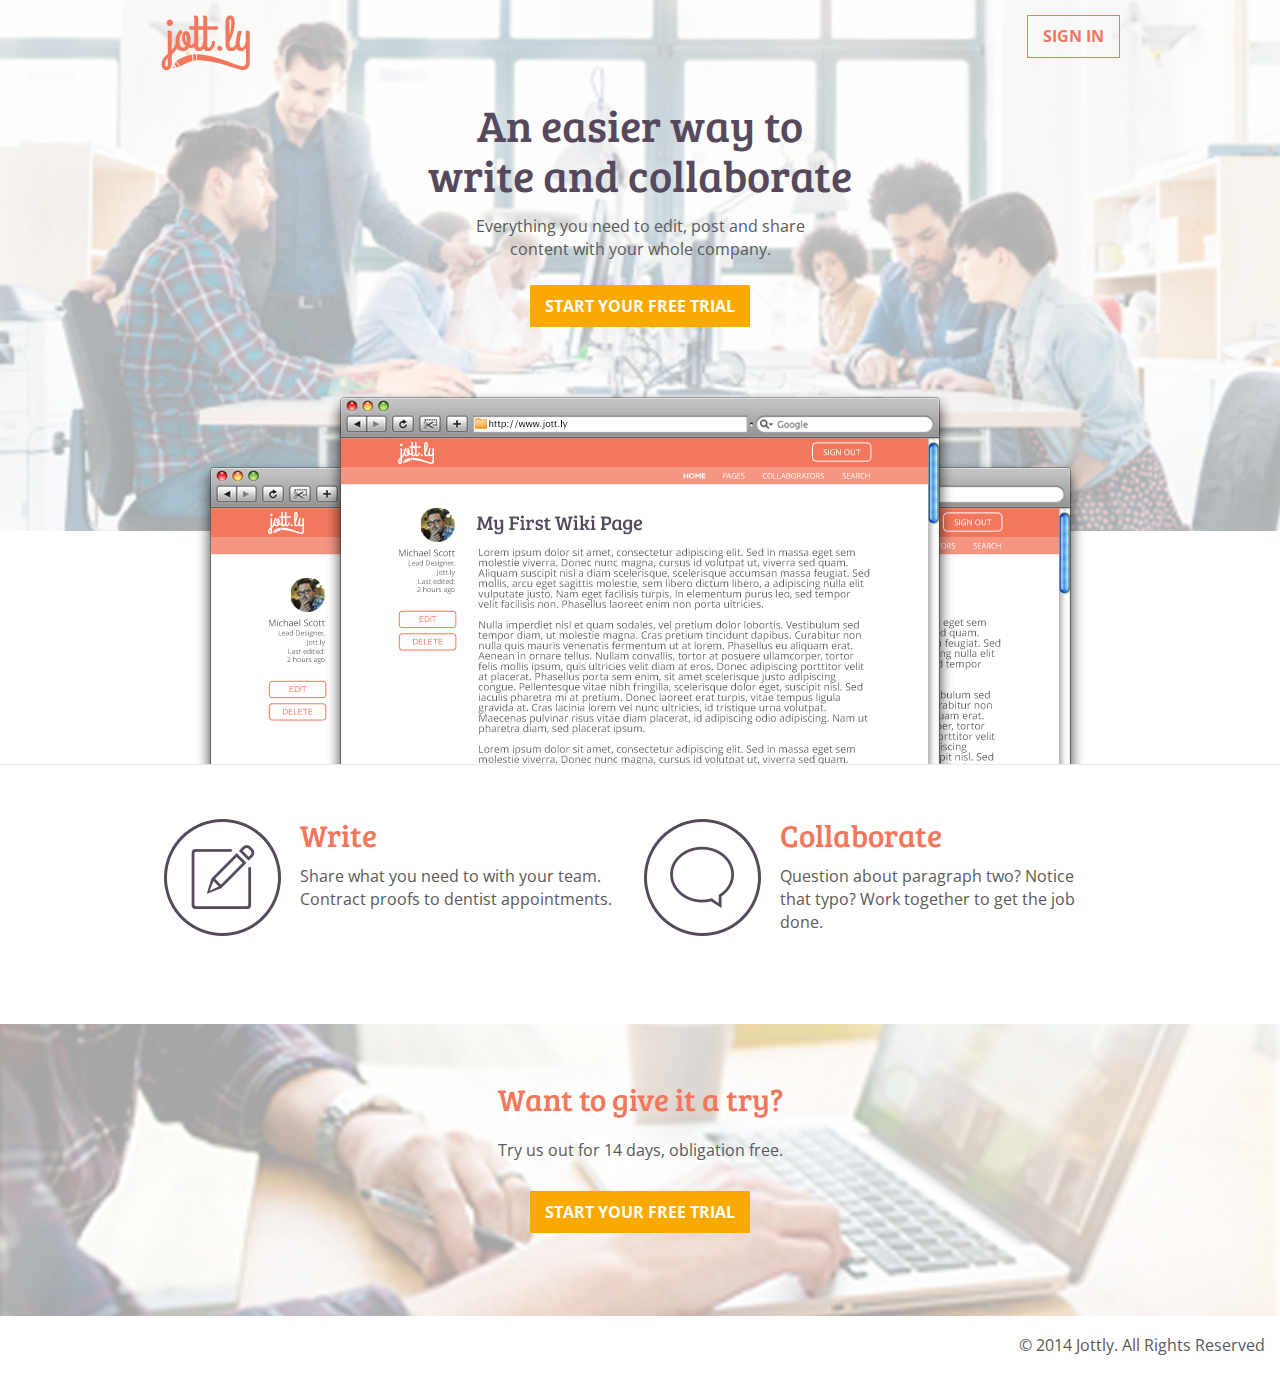
==== public/index.html @ dbe1a04c "Moved website into the public folder" ====
<!DOCTYPE html>
<!--[if lt IE 7 ]><html class="ie ie6" lang="en"> <![endif]-->
<!--[if IE 7 ]><html class="ie ie7" lang="en"> <![endif]-->
<!--[if IE 8 ]><html class="ie ie8" lang="en"> <![endif]-->
<!--[if (gte IE 9)|!(IE)]><!--><html lang="en"> <!--<![endif]-->
<head>

	<!-- Basic Page Needs
  ================================================== -->
	<meta charset="utf-8">
	<title>Jottly</title>

	<!-- Mobile Specific Metas
  ================================================== -->
	<meta name="viewport" content="width=device-width, initial-scale=1, maximum-scale=1">

	<!-- CSS
  ================================================== -->
	<link rel="stylesheet" href="stylesheets/base.css">
	<link rel="stylesheet" href="stylesheets/skeleton.css">
	<link rel="stylesheet" href="stylesheets/layout.css">
	<link rel="stylesheet" href="stylesheets/style.css">

	<!--[if lt IE 9]>
		<script src="http://html5shim.googlecode.com/svn/trunk/html5.js"></script>
	<![endif]-->

	<!-- Favicons
	================================================== -->
	<link rel="shortcut icon" href="images/favicon.ico">
	<link rel="apple-touch-icon" href="images/apple-touch-icon.png">
	<link rel="apple-touch-icon" sizes="72x72" href="images/apple-touch-icon-72x72.png">
	<link rel="apple-touch-icon" sizes="114x114" href="images/apple-touch-icon-114x114.png">

	<!-- Fonts
	================================================== -->
	<link href='http://fonts.googleapis.com/css?family=Bree+Serif' rel='stylesheet' type='text/css'>
	<link href='http://fonts.googleapis.com/css?family=Open+Sans' rel='stylesheet' type='text/css'>



</head>
<body>

	<header>
		<div class="container">
			<nav>
				<a href="#" class="logo" ><img src="images/logo.png" alt="Jott.ly" /></a>
				<a href="#" class="signin_button">SIGN IN</a>	
			</nav>		
			<h1>An easier way to</br>write and collaborate</h1>
	   	<p>Everything you need to edit, post and share</br>content with your whole company.</p>
	   	<a href="#" class="signup_button">START YOUR FREE TRIAL</a>
	 	</div>
	 </header>


	<div class="browsers">
	 	<img class="scale-with-grid" src="images/browsers.png"/>
 	</div>

	 <section class="info">
	 	<div class="container"
	 		<div class="sixteen columns">
	 			<div class="row">
	 				<div class="eight columns alpha">
	 					<div id="write">
							<img src="images/write.png"/>
							<h2>Write</h2>
							<p>Share what you need to with your team. Contract proofs to dentist appointments.</p>
						</div>
	  			</div>
  				<div class="eight columns omega">
		  			<div id="collaborate">	
							<img src="images/collaborate.png"/>
							<h2>Collaborate</h2>
							<p>Question about paragraph two? Notice that typo? Work together to get the job done.</p>
						</div>
					</div>
  			</div>
	  	</div>
  	</div>
	 </section>


	  <section class="signup">
	  	<h2>Want to give it a try?</h2>
	  	<p>Try us out for 14 days, obligation free.</p>
	  	<a href="#" class="signup_button">START YOUR FREE TRIAL</a>
	  </section>

	  <footer class="footer">
	  	<p>© 2014 Jottly. All Rights Reserved</p>
	  </footer>

</body>
</html>
---- public/stylesheets/base.css ----
/*
* Skeleton V1.2
* Copyright 2011, Dave Gamache
* www.getskeleton.com
* Free to use under the MIT license.
* http://www.opensource.org/licenses/mit-license.php
* 6/20/2012
*/


/* Table of Content
==================================================
	#Reset & Basics
	#Basic Styles
	#Site Styles
	#Typography
	#Links
	#Lists
	#Images
	#Buttons
	#Forms
	#Misc */


/* #Reset & Basics (Inspired by E. Meyers)
================================================== */
	html, body, div, span, applet, object, iframe, h1, h2, h3, h4, h5, h6, p, blockquote, pre, a, abbr, acronym, address, big, cite, code, del, dfn, em, img, ins, kbd, q, s, samp, small, strike, strong, sub, sup, tt, var, b, u, i, center, dl, dt, dd, ol, ul, li, fieldset, form, label, legend, table, caption, tbody, tfoot, thead, tr, th, td, article, aside, canvas, details, embed, figure, figcaption, footer, header, hgroup, menu, nav, output, ruby, section, summary, time, mark, audio, video {
		margin: 0;
		padding: 0;
		border: 0;
		font-size: 100%;
		font: inherit;
		vertical-align: baseline; }
	article, aside, details, figcaption, figure, footer, header, hgroup, menu, nav, section {
		display: block; }
	body {
		line-height: 1; }
	ol, ul {
		list-style: none; }
	blockquote, q {
		quotes: none; }
	blockquote:before, blockquote:after,
	q:before, q:after {
		content: '';
		content: none; }
	table {
		border-collapse: collapse;
		border-spacing: 0; }


/* #Basic Styles
================================================== */
	body {
		background: #fff;
		font: 14px/21px "HelveticaNeue", "Helvetica Neue", Helvetica, Arial, sans-serif;
		color: #444;
		-webkit-font-smoothing: antialiased; /* Fix for webkit rendering */
		-webkit-text-size-adjust: 100%;
 }


/* #Typography
================================================== */
	h1, h2, h3, h4, h5, h6 {
		color: #181818;
		font-family: "Georgia", "Times New Roman", serif;
		font-weight: normal; }
	h1 a, h2 a, h3 a, h4 a, h5 a, h6 a { font-weight: inherit; }
	h1 { font-size: 46px; line-height: 50px; margin-bottom: 14px;}
	h2 { font-size: 35px; line-height: 40px; margin-bottom: 10px; }
	h3 { font-size: 28px; line-height: 34px; margin-bottom: 8px; }
	h4 { font-size: 21px; line-height: 30px; margin-bottom: 4px; }
	h5 { font-size: 17px; line-height: 24px; }
	h6 { font-size: 14px; line-height: 21px; }
	.subheader { color: #777; }

	p { margin: 0 0 20px 0; }
	p img { margin: 0; }
	p.lead { font-size: 21px; line-height: 27px; color: #777;  }

	em { font-style: italic; }
	strong { font-weight: bold; color: #333; }
	small { font-size: 80%; }

/*	Blockquotes  */
	blockquote, blockquote p { font-size: 17px; line-height: 24px; color: #777; font-style: italic; }
	blockquote { margin: 0 0 20px; padding: 9px 20px 0 19px; border-left: 1px solid #ddd; }
	blockquote cite { display: block; font-size: 12px; color: #555; }
	blockquote cite:before { content: "\2014 \0020"; }
	blockquote cite a, blockquote cite a:visited, blockquote cite a:visited { color: #555; }

	hr { border: solid #ddd; border-width: 1px 0 0; clear: both; margin: 10px 0 30px; height: 0; }


/* #Links
================================================== */
	a, a:visited { color: #333; text-decoration: underline; outline: 0; }
	a:hover, a:focus { color: #000; }
	p a, p a:visited { line-height: inherit; }


/* #Lists
================================================== */
	ul, ol { margin-bottom: 20px; }
	ul { list-style: none outside; }
	ol { list-style: decimal; }
	ol, ul.square, ul.circle, ul.disc { margin-left: 30px; }
	ul.square { list-style: square outside; }
	ul.circle { list-style: circle outside; }
	ul.disc { list-style: disc outside; }
	ul ul, ul ol,
	ol ol, ol ul { margin: 4px 0 5px 30px; font-size: 90%;  }
	ul ul li, ul ol li,
	ol ol li, ol ul li { margin-bottom: 6px; }
	li { line-height: 18px; margin-bottom: 12px; }
	ul.large li { line-height: 21px; }
	li p { line-height: 21px; }

/* #Images
================================================== */

	img.scale-with-grid {
		max-width: 100%;
		height: auto; }


/* #Buttons
================================================== */

	.button,
	button,
	input[type="submit"],
	input[type="reset"],
	input[type="button"] {
		background: #eee; /* Old browsers */
		background: #eee -moz-linear-gradient(top, rgba(255,255,255,.2) 0%, rgba(0,0,0,.2) 100%); /* FF3.6+ */
		background: #eee -webkit-gradient(linear, left top, left bottom, color-stop(0%,rgba(255,255,255,.2)), color-stop(100%,rgba(0,0,0,.2))); /* Chrome,Safari4+ */
		background: #eee -webkit-linear-gradient(top, rgba(255,255,255,.2) 0%,rgba(0,0,0,.2) 100%); /* Chrome10+,Safari5.1+ */
		background: #eee -o-linear-gradient(top, rgba(255,255,255,.2) 0%,rgba(0,0,0,.2) 100%); /* Opera11.10+ */
		background: #eee -ms-linear-gradient(top, rgba(255,255,255,.2) 0%,rgba(0,0,0,.2) 100%); /* IE10+ */
		background: #eee linear-gradient(top, rgba(255,255,255,.2) 0%,rgba(0,0,0,.2) 100%); /* W3C */
	  border: 1px solid #aaa;
	  border-top: 1px solid #ccc;
	  border-left: 1px solid #ccc;
	  -moz-border-radius: 3px;
	  -webkit-border-radius: 3px;
	  border-radius: 3px;
	  color: #444;
	  display: inline-block;
	  font-size: 11px;
	  font-weight: bold;
	  text-decoration: none;
	  text-shadow: 0 1px rgba(255, 255, 255, .75);
	  cursor: pointer;
	  margin-bottom: 20px;
	  line-height: normal;
	  padding: 8px 10px;
	  font-family: "HelveticaNeue", "Helvetica Neue", Helvetica, Arial, sans-serif; }

	.button:hover,
	button:hover,
	input[type="submit"]:hover,
	input[type="reset"]:hover,
	input[type="button"]:hover {
		color: #222;
		background: #ddd; /* Old browsers */
		background: #ddd -moz-linear-gradient(top, rgba(255,255,255,.3) 0%, rgba(0,0,0,.3) 100%); /* FF3.6+ */
		background: #ddd -webkit-gradient(linear, left top, left bottom, color-stop(0%,rgba(255,255,255,.3)), color-stop(100%,rgba(0,0,0,.3))); /* Chrome,Safari4+ */
		background: #ddd -webkit-linear-gradient(top, rgba(255,255,255,.3) 0%,rgba(0,0,0,.3) 100%); /* Chrome10+,Safari5.1+ */
		background: #ddd -o-linear-gradient(top, rgba(255,255,255,.3) 0%,rgba(0,0,0,.3) 100%); /* Opera11.10+ */
		background: #ddd -ms-linear-gradient(top, rgba(255,255,255,.3) 0%,rgba(0,0,0,.3) 100%); /* IE10+ */
		background: #ddd linear-gradient(top, rgba(255,255,255,.3) 0%,rgba(0,0,0,.3) 100%); /* W3C */
	  border: 1px solid #888;
	  border-top: 1px solid #aaa;
	  border-left: 1px solid #aaa; }

	.button:active,
	button:active,
	input[type="submit"]:active,
	input[type="reset"]:active,
	input[type="button"]:active {
		border: 1px solid #666;
		background: #ccc; /* Old browsers */
		background: #ccc -moz-linear-gradient(top, rgba(255,255,255,.35) 0%, rgba(10,10,10,.4) 100%); /* FF3.6+ */
		background: #ccc -webkit-gradient(linear, left top, left bottom, color-stop(0%,rgba(255,255,255,.35)), color-stop(100%,rgba(10,10,10,.4))); /* Chrome,Safari4+ */
		background: #ccc -webkit-linear-gradient(top, rgba(255,255,255,.35) 0%,rgba(10,10,10,.4) 100%); /* Chrome10+,Safari5.1+ */
		background: #ccc -o-linear-gradient(top, rgba(255,255,255,.35) 0%,rgba(10,10,10,.4) 100%); /* Opera11.10+ */
		background: #ccc -ms-linear-gradient(top, rgba(255,255,255,.35) 0%,rgba(10,10,10,.4) 100%); /* IE10+ */
		background: #ccc linear-gradient(top, rgba(255,255,255,.35) 0%,rgba(10,10,10,.4) 100%); /* W3C */ }

	.button.full-width,
	button.full-width,
	input[type="submit"].full-width,
	input[type="reset"].full-width,
	input[type="button"].full-width {
		width: 100%;
		padding-left: 0 !important;
		padding-right: 0 !important;
		text-align: center; }

	/* Fix for odd Mozilla border & padding issues */
	button::-moz-focus-inner,
	input::-moz-focus-inner {
    border: 0;
    padding: 0;
	}


/* #Forms
================================================== */

	form {
		margin-bottom: 20px; }
	fieldset {
		margin-bottom: 20px; }
	input[type="text"],
	input[type="password"],
	input[type="email"],
	textarea,
	select {
		border: 1px solid #ccc;
		padding: 6px 4px;
		outline: none;
		-moz-border-radius: 2px;
		-webkit-border-radius: 2px;
		border-radius: 2px;
		font: 13px "HelveticaNeue", "Helvetica Neue", Helvetica, Arial, sans-serif;
		color: #777;
		margin: 0;
		width: 210px;
		max-width: 100%;
		display: block;
		margin-bottom: 20px;
		background: #fff; }
	select {
		padding: 0; }
	input[type="text"]:focus,
	input[type="password"]:focus,
	input[type="email"]:focus,
	textarea:focus {
		border: 1px solid #aaa;
 		color: #444;
 		-moz-box-shadow: 0 0 3px rgba(0,0,0,.2);
		-webkit-box-shadow: 0 0 3px rgba(0,0,0,.2);
		box-shadow:  0 0 3px rgba(0,0,0,.2); }
	textarea {
		min-height: 60px; }
	label,
	legend {
		display: block;
		font-weight: bold;
		font-size: 13px;  }
	select {
		width: 220px; }
	input[type="checkbox"] {
		display: inline; }
	label span,
	legend span {
		font-weight: normal;
		font-size: 13px;
		color: #444; }

/* #Misc
================================================== */
	.remove-bottom { margin-bottom: 0 !important; }
	.half-bottom { margin-bottom: 10px !important; }
	.add-bottom { margin-bottom: 20px !important; }
---- public/stylesheets/skeleton.css ----
/*
* Skeleton V1.2
* Copyright 2011, Dave Gamache
* www.getskeleton.com
* Free to use under the MIT license.
* http://www.opensource.org/licenses/mit-license.php
* 6/20/2012
*/


/* Table of Contents
==================================================
    #Base 960 Grid
    #Tablet (Portrait)
    #Mobile (Portrait)
    #Mobile (Landscape)
    #Clearing */



/* #Base 960 Grid
================================================== */

    .container                                  { position: relative; width: 960px; margin: 0 auto; padding: 0; }
    .container .column,
    .container .columns                         { float: left; display: inline; margin-left: 10px; margin-right: 10px; }
    .row                                        { margin-bottom: 20px; }

    /* Nested Column Classes */
    .column.alpha, .columns.alpha               { margin-left: 0; }
    .column.omega, .columns.omega               { margin-right: 0; }

    /* Base Grid */
    .container .one.column,
    .container .one.columns                     { width: 40px;  }
    .container .two.columns                     { width: 100px; }
    .container .three.columns                   { width: 160px; }
    .container .four.columns                    { width: 220px; }
    .container .five.columns                    { width: 280px; }
    .container .six.columns                     { width: 340px; }
    .container .seven.columns                   { width: 400px; }
    .container .eight.columns                   { width: 460px; }
    .container .nine.columns                    { width: 520px; }
    .container .ten.columns                     { width: 580px; }
    .container .eleven.columns                  { width: 640px; }
    .container .twelve.columns                  { width: 700px; }
    .container .thirteen.columns                { width: 760px; }
    .container .fourteen.columns                { width: 820px; }
    .container .fifteen.columns                 { width: 880px; }
    .container .sixteen.columns                 { width: 940px; }

    .container .one-third.column                { width: 300px; }
    .container .two-thirds.column               { width: 620px; }

    /* Offsets */
    .container .offset-by-one                   { padding-left: 60px;  }
    .container .offset-by-two                   { padding-left: 120px; }
    .container .offset-by-three                 { padding-left: 180px; }
    .container .offset-by-four                  { padding-left: 240px; }
    .container .offset-by-five                  { padding-left: 300px; }
    .container .offset-by-six                   { padding-left: 360px; }
    .container .offset-by-seven                 { padding-left: 420px; }
    .container .offset-by-eight                 { padding-left: 480px; }
    .container .offset-by-nine                  { padding-left: 540px; }
    .container .offset-by-ten                   { padding-left: 600px; }
    .container .offset-by-eleven                { padding-left: 660px; }
    .container .offset-by-twelve                { padding-left: 720px; }
    .container .offset-by-thirteen              { padding-left: 780px; }
    .container .offset-by-fourteen              { padding-left: 840px; }
    .container .offset-by-fifteen               { padding-left: 900px; }



/* #Tablet (Portrait)
================================================== */

    /* Note: Design for a width of 768px */

    @media only screen and (min-width: 768px) and (max-width: 959px) {
        .container                                  { width: 768px; }
        .container .column,
        .container .columns                         { margin-left: 10px; margin-right: 10px;  }
        .column.alpha, .columns.alpha               { margin-left: 0; margin-right: 10px; }
        .column.omega, .columns.omega               { margin-right: 0; margin-left: 10px; }
        .alpha.omega                                { margin-left: 0; margin-right: 0; }

        .container .one.column,
        .container .one.columns                     { width: 28px; }
        .container .two.columns                     { width: 76px; }
        .container .three.columns                   { width: 124px; }
        .container .four.columns                    { width: 172px; }
        .container .five.columns                    { width: 220px; }
        .container .six.columns                     { width: 268px; }
        .container .seven.columns                   { width: 316px; }
        .container .eight.columns                   { width: 364px; }
        .container .nine.columns                    { width: 412px; }
        .container .ten.columns                     { width: 460px; }
        .container .eleven.columns                  { width: 508px; }
        .container .twelve.columns                  { width: 556px; }
        .container .thirteen.columns                { width: 604px; }
        .container .fourteen.columns                { width: 652px; }
        .container .fifteen.columns                 { width: 700px; }
        .container .sixteen.columns                 { width: 748px; }

        .container .one-third.column                { width: 236px; }
        .container .two-thirds.column               { width: 492px; }

        /* Offsets */
        .container .offset-by-one                   { padding-left: 48px; }
        .container .offset-by-two                   { padding-left: 96px; }
        .container .offset-by-three                 { padding-left: 144px; }
        .container .offset-by-four                  { padding-left: 192px; }
        .container .offset-by-five                  { padding-left: 240px; }
        .container .offset-by-six                   { padding-left: 288px; }
        .container .offset-by-seven                 { padding-left: 336px; }
        .container .offset-by-eight                 { padding-left: 384px; }
        .container .offset-by-nine                  { padding-left: 432px; }
        .container .offset-by-ten                   { padding-left: 480px; }
        .container .offset-by-eleven                { padding-left: 528px; }
        .container .offset-by-twelve                { padding-left: 576px; }
        .container .offset-by-thirteen              { padding-left: 624px; }
        .container .offset-by-fourteen              { padding-left: 672px; }
        .container .offset-by-fifteen               { padding-left: 720px; }
    }


/*  #Mobile (Portrait)
================================================== */

    /* Note: Design for a width of 320px */

    @media only screen and (max-width: 767px) {
        .container { width: 300px; }
        .container .columns,
        .container .column { margin: 0; }

        .container .one.column,
        .container .one.columns,
        .container .two.columns,
        .container .three.columns,
        .container .four.columns,
        .container .five.columns,
        .container .six.columns,
        .container .seven.columns,
        .container .eight.columns,
        .container .nine.columns,
        .container .ten.columns,
        .container .eleven.columns,
        .container .twelve.columns,
        .container .thirteen.columns,
        .container .fourteen.columns,
        .container .fifteen.columns,
        .container .sixteen.columns,
        .container .one-third.column,
        .container .two-thirds.column  { width: 300px; }

        /* Offsets */
        .container .offset-by-one,
        .container .offset-by-two,
        .container .offset-by-three,
        .container .offset-by-four,
        .container .offset-by-five,
        .container .offset-by-six,
        .container .offset-by-seven,
        .container .offset-by-eight,
        .container .offset-by-nine,
        .container .offset-by-ten,
        .container .offset-by-eleven,
        .container .offset-by-twelve,
        .container .offset-by-thirteen,
        .container .offset-by-fourteen,
        .container .offset-by-fifteen { padding-left: 0; }

    }


/* #Mobile (Landscape)
================================================== */

    /* Note: Design for a width of 480px */

    @media only screen and (min-width: 480px) and (max-width: 767px) {
        .container { width: 420px; }
        .container .columns,
        .container .column { margin: 0; }

        .container .one.column,
        .container .one.columns,
        .container .two.columns,
        .container .three.columns,
        .container .four.columns,
        .container .five.columns,
        .container .six.columns,
        .container .seven.columns,
        .container .eight.columns,
        .container .nine.columns,
        .container .ten.columns,
        .container .eleven.columns,
        .container .twelve.columns,
        .container .thirteen.columns,
        .container .fourteen.columns,
        .container .fifteen.columns,
        .container .sixteen.columns,
        .container .one-third.column,
        .container .two-thirds.column { width: 420px; }
    }


/* #Clearing
================================================== */

    /* Self Clearing Goodness */
    .container:after { content: "\0020"; display: block; height: 0; clear: both; visibility: hidden; }

    /* Use clearfix class on parent to clear nested columns,
    or wrap each row of columns in a <div class="row"> */
    .clearfix:before,
    .clearfix:after,
    .row:before,
    .row:after {
      content: '\0020';
      display: block;
      overflow: hidden;
      visibility: hidden;
      width: 0;
      height: 0; }
    .row:after,
    .clearfix:after {
      clear: both; }
    .row,
    .clearfix {
      zoom: 1; }

    /* You can also use a <br class="clear" /> to clear columns */
    .clear {
      clear: both;
      display: block;
      overflow: hidden;
      visibility: hidden;
      width: 0;
      height: 0;
    }
---- public/stylesheets/layout.css ----
/*
* Skeleton V1.2
* Copyright 2011, Dave Gamache
* www.getskeleton.com
* Free to use under the MIT license.
* http://www.opensource.org/licenses/mit-license.php
* 6/20/2012
*/

/* Table of Content
==================================================
	#Site Styles
	#Page Styles
	#Media Queries
	#Font-Face */

/* #Site Styles
================================================== */

/* #Page Styles
================================================== */

/* #Media Queries
================================================== */

	/* Smaller than standard 960 (devices and browsers) */
	@media only screen and (max-width: 959px) {}

	/* Tablet Portrait size to standard 960 (devices and browsers) */
	@media only screen and (min-width: 768px) and (max-width: 959px) {}

	/* All Mobile Sizes (devices and browser) */
	@media only screen and (max-width: 767px) {}

	/* Mobile Landscape Size to Tablet Portrait (devices and browsers) */
	@media only screen and (min-width: 480px) and (max-width: 767px) {}

	/* Mobile Portrait Size to Mobile Landscape Size (devices and browsers) */
	@media only screen and (max-width: 479px) {}


/* #Font-Face
================================================== */
/* 	This is the proper syntax for an @font-face file
		Just create a "fonts" folder at the root,
		copy your FontName into code below and remove
		comment brackets */

/*	@font-face {
	    font-family: 'FontName';
	    src: url('../fonts/FontName.eot');
	    src: url('../fonts/FontName.eot?iefix') format('eot'),
	         url('../fonts/FontName.woff') format('woff'),
	         url('../fonts/FontName.ttf') format('truetype'),
	         url('../fonts/FontName.svg#webfontZam02nTh') format('svg');
	    font-weight: normal;
	    font-style: normal; }
*/
---- public/stylesheets/style.css ----
body {
	background-color: #FFF;
	color: #595959;

}

header {
	background-color: #FFF;
	background-image: url('../images/office.png');
	-webkit-background-size: cover;
	-moz-background-size: cover;
	background-size: cover;
	background-position: center center;
	min-height: 531px;
	text-align: center;
}

h1 {
	color: #56495d;
	font-size: 3.125em;
	font-family: "Bree Serif", Times, serif;
	text-align: center;
	margin: 0 0 15px 0;
}

h2 {
	color: #f3775c;
	font-size: 2.188em;
	font-family: "Bree Serif", Times, serif;
	text-align: center;
}

p {
	font-size: 1.125em;
	font-family: "Open Sans", Helvetica, Arial, sans-serif;
	text-align: center;
	line-height: 23px;
}

a, a:visited {
	text-decoration: none;
}

.logo {
	float: left;
	margin-top: 15px;
}

.signin_button {
	font-size: 1.125em;
	font-family: "Open Sans", Helvetica, Arial, sans-serif;
	margin-top: 15px;
	padding: 10px 15px;
	font-weight: bold;
	color: #f3775c;
	border: 1px solid #f3775c;
	border-radius: 0px;
	float: right;
}

.signin_button:visited {
	color: #f3775c;
	border: 1px solid #f3775c;
}

.signin_button:hover {
	color: #FFF;
	border: 1px solid #FFF;
	background-color: #f3775c;
}

header h1 {
	padding-top: 100px;
	display: block;
}

header p {
	padding-bottom: 15px;
}

.signup_button {
	font-size: 1.125em;
	font-family: "Open Sans", Helvetica, Arial, sans-serif;
	font-weight: bold;
	color: #FFF;
	padding: 10px 15px;
	background-color: #f9a900; 
}

.signup_button:visited {
	color: #FFF;
	background-color: #f9a900; 
}

.signup_button:hover {
	color: #FFF;
	background-color: #e09900; 
}

.browsers {
	margin-top: -140px;
	text-align: center;
}

.info {
	border-top: 1px solid #ecebeb;
	margin-top: -6px;
	padding: 50px 0;
}

.info img {
	display: inline;
	padding-right: 15px;
}

.info h2 {
	text-align: left;
}

.info p {
	text-align: left;
}

div#write {
	width: 390px;
	height: 125px;
	display: inline;
}

div#write img {
	float: left;
	display: inline;
	padding-right: 15px;
}

div#collaborate {
	height: 125px;
	width: 390px;
	display: inline;
}

div#collaborate img {
	float: left;
	display: inline;
	padding-right: 15px;
}

.signup {
	background-color: #FFF;
	background: url('../images/working.png'); 
  background-size: cover;
  -webkit-background-size: cover;
	-moz-background-size: cover;
  background-position: center center;
	margin: 0px;
	min-height: 292px;
	text-align: center;
}

.signup h2 {
	padding-top: 55px;
	padding-bottom: 10px;
}

.signup p {
	padding-bottom: 20px;
}

.footer {
	float: right;
	padding: 18px 15px 0 0;
}

@media only screen and (max-width: 479px) {
h1 {
	font-size: 2.813em;
}

h2 {
	font-size: 1.750em;
	margin-bottom: 0;
}

p {
	font-size: 1em;
	line-height: 18px;
}
.browsers {
	display: none;
}

}
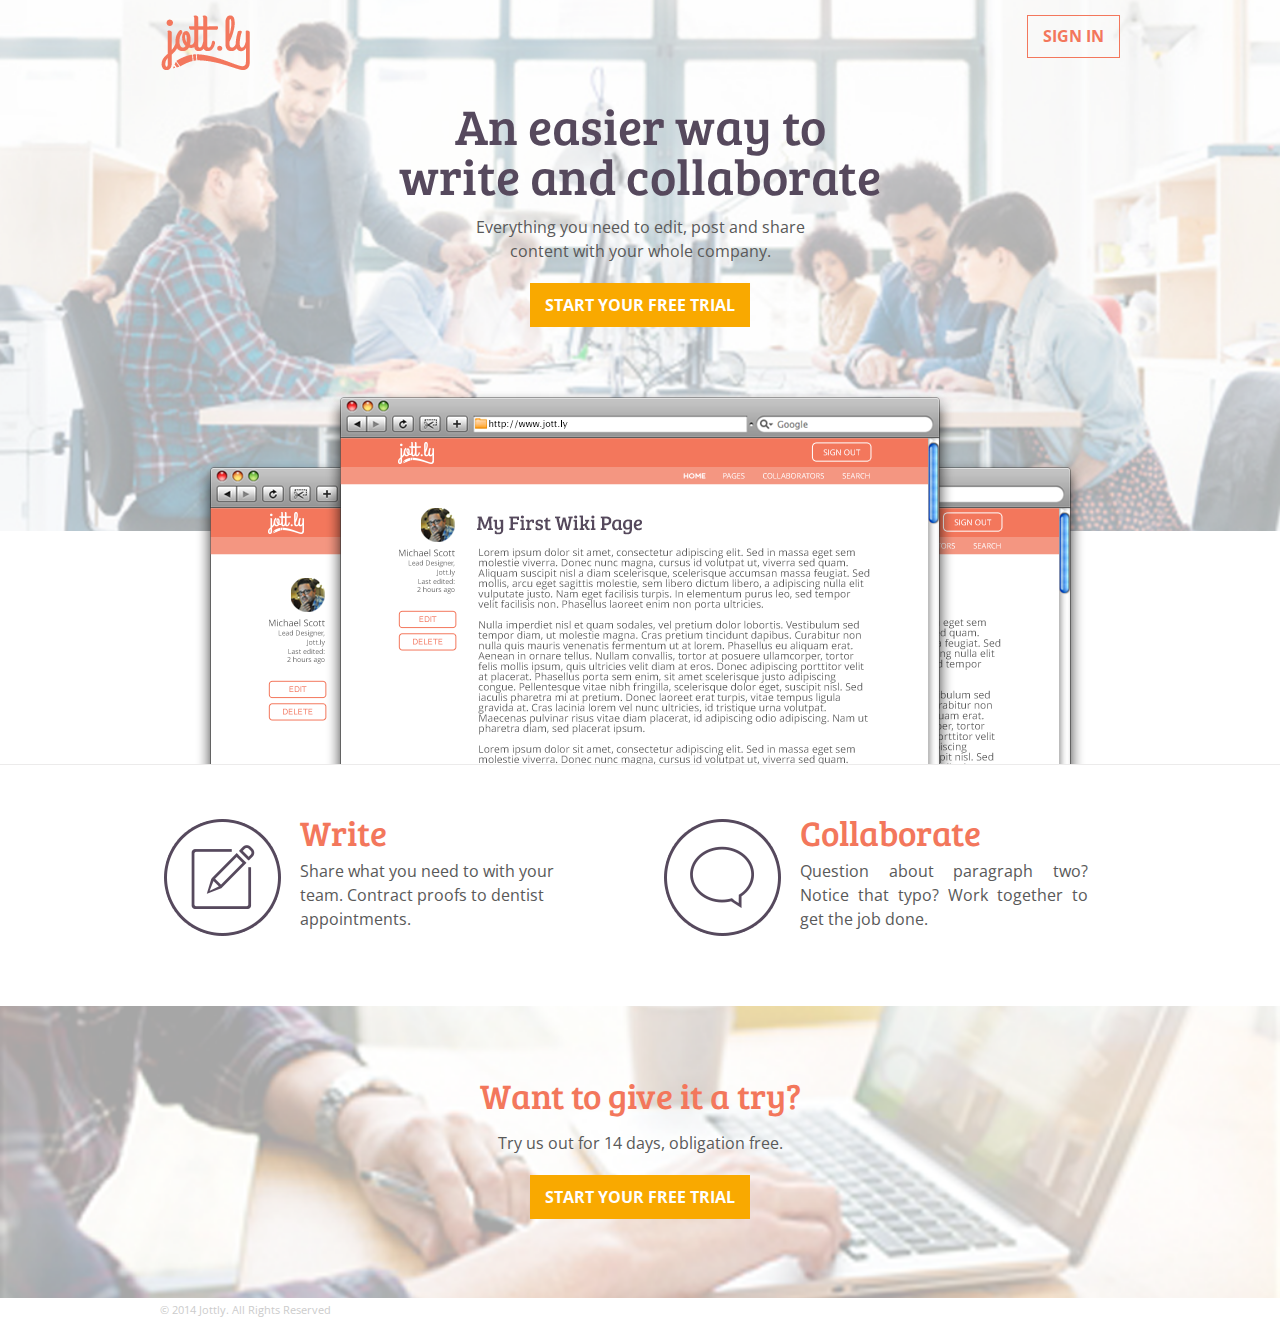
==== commit 8f22b56a: "Overall layout changes" ====
--- a/public/index.html
+++ b/public/index.html
@@ -46,52 +46,49 @@
 		<div class="container">
 			<nav>
 				<a href="#" class="logo" ><img src="images/logo.png" alt="Jott.ly" /></a>
-				<a href="#" class="signin_button">SIGN IN</a>	
-			</nav>		
-			<h1>An easier way to</br>write and collaborate</h1>
-	   	<p>Everything you need to edit, post and share</br>content with your whole company.</p>
-	   	<a href="#" class="signup_button">START YOUR FREE TRIAL</a>
+				<a href="#" class="signin_button">Sign In</a>
+			</nav>
+			<section>
+				<h1>An easier way to</br>write and collaborate</h1>
+		   	<p>Everything you need to edit, post and share</br>content with your whole company.</p>
+		   	<p><a href="#" class="signup_button">Start Your Free Trial</a></p>
+		  </section>
 	 	</div>
 	 </header>
 
 
 	<div class="browsers">
-	 	<img class="scale-with-grid" src="images/browsers.png"/>
+		<div class='container'>
+	 		<img class="scale-with-grid" src="images/browsers.png"/>
+	 	</div>
  	</div>
 
-	 <section class="info">
-	 	<div class="container"
-	 		<div class="sixteen columns">
-	 			<div class="row">
-	 				<div class="eight columns alpha">
-	 					<div id="write">
-							<img src="images/write.png"/>
-							<h2>Write</h2>
-							<p>Share what you need to with your team. Contract proofs to dentist appointments.</p>
-						</div>
-	  			</div>
-  				<div class="eight columns omega">
-		  			<div id="collaborate">	
-							<img src="images/collaborate.png"/>
-							<h2>Collaborate</h2>
-							<p>Question about paragraph two? Notice that typo? Work together to get the job done.</p>
-						</div>
-					</div>
-  			</div>
-	  	</div>
+	<section class="info">
+	 	<div class="container clearfix">
+				<div class="eight columns alpha">
+				<img src="images/write.png"/>
+				<h2>Write</h2>
+				<p>Share what you need to with your team. Contract proofs to dentist appointments.</p>
+			</div>
+			<div class="eight columns omega">
+				<img src="images/collaborate.png"/>
+				<h2>Collaborate</h2>
+				<p>Question about paragraph two? Notice that typo? Work together to get the job done.</p>
+			</div>
   	</div>
-	 </section>
+	</section>
 
+  <section class="signup">
+  	<h2>Want to give it a try?</h2>
+  	<p>Try us out for 14 days, obligation free.</p>
+  	<p><a href="#" class="signup_button">Start Your Free Trial</a></p>
+  </section>
 
-	  <section class="signup">
-	  	<h2>Want to give it a try?</h2>
-	  	<p>Try us out for 14 days, obligation free.</p>
-	  	<a href="#" class="signup_button">START YOUR FREE TRIAL</a>
-	  </section>
-
-	  <footer class="footer">
-	  	<p>© 2014 Jottly. All Rights Reserved</p>
-	  </footer>
+  <footer class="footer">
+  	<div class='container'>
+  		<p>© 2014 Jottly. All Rights Reserved</p>
+  	</div>
+  </footer>
 
 </body>
 </html>--- a/public/stylesheets/skeleton.css
+++ b/public/stylesheets/skeleton.css
@@ -239,4 +239,4 @@
       visibility: hidden;
       width: 0;
       height: 0;
-    }
+    }--- a/public/stylesheets/style.css
+++ b/public/stylesheets/style.css
@@ -1,7 +1,45 @@
+
+/* Fix Skeleton brokenness. */
+.columns.omega {
+	float: right;
+}
+
 body {
 	background-color: #FFF;
 	color: #595959;
-
+	font-family: "Open Sans", Helvetica, Arial, sans-serif;
+	font-size: 16px;
+}
+
+h1, h2, h3, h4, h5, h6 {
+	font-family: "Bree Serif", Times, serif;
+	text-align: inherit;
+	line-height: 1em;
+	margin-bottom: .25em;
+}
+
+h1 {
+	color: #56495d;
+	font-size: 3.125em;
+	margin: 0 0 15px 0;
+}
+
+h2 {
+	color: #f3775c;
+	font-size: 2.188em;
+}
+
+p {
+	text-align: inherit;
+	line-height: 1.5em;
+}
+
+p:last-child {
+	margin-bottom: 0;
+}
+
+a, a:visited {
+	text-decoration: none;
 }
 
 header {
@@ -15,30 +53,9 @@
 	text-align: center;
 }
 
-h1 {
-	color: #56495d;
-	font-size: 3.125em;
-	font-family: "Bree Serif", Times, serif;
-	text-align: center;
-	margin: 0 0 15px 0;
-}
-
-h2 {
-	color: #f3775c;
-	font-size: 2.188em;
-	font-family: "Bree Serif", Times, serif;
-	text-align: center;
-}
-
-p {
-	font-size: 1.125em;
-	font-family: "Open Sans", Helvetica, Arial, sans-serif;
-	text-align: center;
-	line-height: 23px;
-}
-
-a, a:visited {
-	text-decoration: none;
+header section {
+	padding-top: 100px;
+	box-sizing: border-box;
 }
 
 .logo {
@@ -47,8 +64,6 @@
 }
 
 .signin_button {
-	font-size: 1.125em;
-	font-family: "Open Sans", Helvetica, Arial, sans-serif;
 	margin-top: 15px;
 	padding: 10px 15px;
 	font-weight: bold;
@@ -56,6 +71,7 @@
 	border: 1px solid #f3775c;
 	border-radius: 0px;
 	float: right;
+	text-transform: uppercase;
 }
 
 .signin_button:visited {
@@ -69,22 +85,13 @@
 	background-color: #f3775c;
 }
 
-header h1 {
-	padding-top: 100px;
-	display: block;
-}
-
-header p {
-	padding-bottom: 15px;
-}
-
 .signup_button {
-	font-size: 1.125em;
-	font-family: "Open Sans", Helvetica, Arial, sans-serif;
+	display:inline-block;
 	font-weight: bold;
 	color: #FFF;
 	padding: 10px 15px;
 	background-color: #f9a900; 
+	text-transform: uppercase;
 }
 
 .signup_button:visited {
@@ -100,49 +107,35 @@
 .browsers {
 	margin-top: -140px;
 	text-align: center;
+	border-bottom: 1px solid #ecebeb;
+}
+
+.browsers img {
+	display: block;
+	margin: 0 auto;
 }
 
 .info {
-	border-top: 1px solid #ecebeb;
-	margin-top: -6px;
 	padding: 50px 0;
+	text-align: left;
+}
+
+.info .columns {
+	margin-bottom: 1em;
 }
 
 .info img {
-	display: inline;
-	padding-right: 15px;
-}
-
-.info h2 {
-	text-align: left;
-}
-
-.info p {
-	text-align: left;
-}
-
-div#write {
-	width: 390px;
-	height: 125px;
-	display: inline;
-}
-
-div#write img {
 	float: left;
 	display: inline;
 	padding-right: 15px;
 }
 
-div#collaborate {
-	height: 125px;
-	width: 390px;
-	display: inline;
-}
-
-div#collaborate img {
-	float: left;
-	display: inline;
-	padding-right: 15px;
+.info p {
+	padding-right: 2em;
+}
+
+.info .omega p {
+	text-align: justify;
 }
 
 .signup {
@@ -155,38 +148,66 @@
 	margin: 0px;
 	min-height: 292px;
 	text-align: center;
+	padding-top: 72px;
+	box-sizing: border-box;
 }
 
 .signup h2 {
-	padding-top: 55px;
-	padding-bottom: 10px;
-}
-
-.signup p {
-	padding-bottom: 20px;
+	padding-bottom: .25em; /* because the text has a descender in it. */
 }
 
 .footer {
-	float: right;
-	padding: 18px 15px 0 0;
+	padding-top: .25em;
+	padding-bottom: .25em;
+	color: #ccc;
+}
+.footer p {
+	font-size: .7em;
+	margin: 0;
+	padding: 0;
+}
+
+@media only screen and (max-width: 959px) {
+	.info .omega p {
+		text-align: left;
+	}
+	.info p {
+		padding-right: 0;
+	}	
+}
+
+@media only screen and (min-width: 768px) and (max-width: 959px) {
+}
+
+@media only screen and (max-width: 767px) {
+	header {
+		min-height: 450px
+	}
+	.browsers {
+		display: none;
+	}
+	.info {
+		padding: 30px 0;
+	}
 }
 
 @media only screen and (max-width: 479px) {
-h1 {
-	font-size: 2.813em;
-}
-
-h2 {
-	font-size: 1.750em;
-	margin-bottom: 0;
-}
-
-p {
-	font-size: 1em;
-	line-height: 18px;
-}
-.browsers {
-	display: none;
-}
-
-}+	body {
+		font-size: 14px;
+	}
+
+	h1 {
+		font-size: 2.813em;
+	}
+
+	h2 {
+		font-size: 1.750em;
+	}
+
+	.info {
+		padding: 15px 0;
+	}
+	.info img {
+		display: none;
+	}
+}
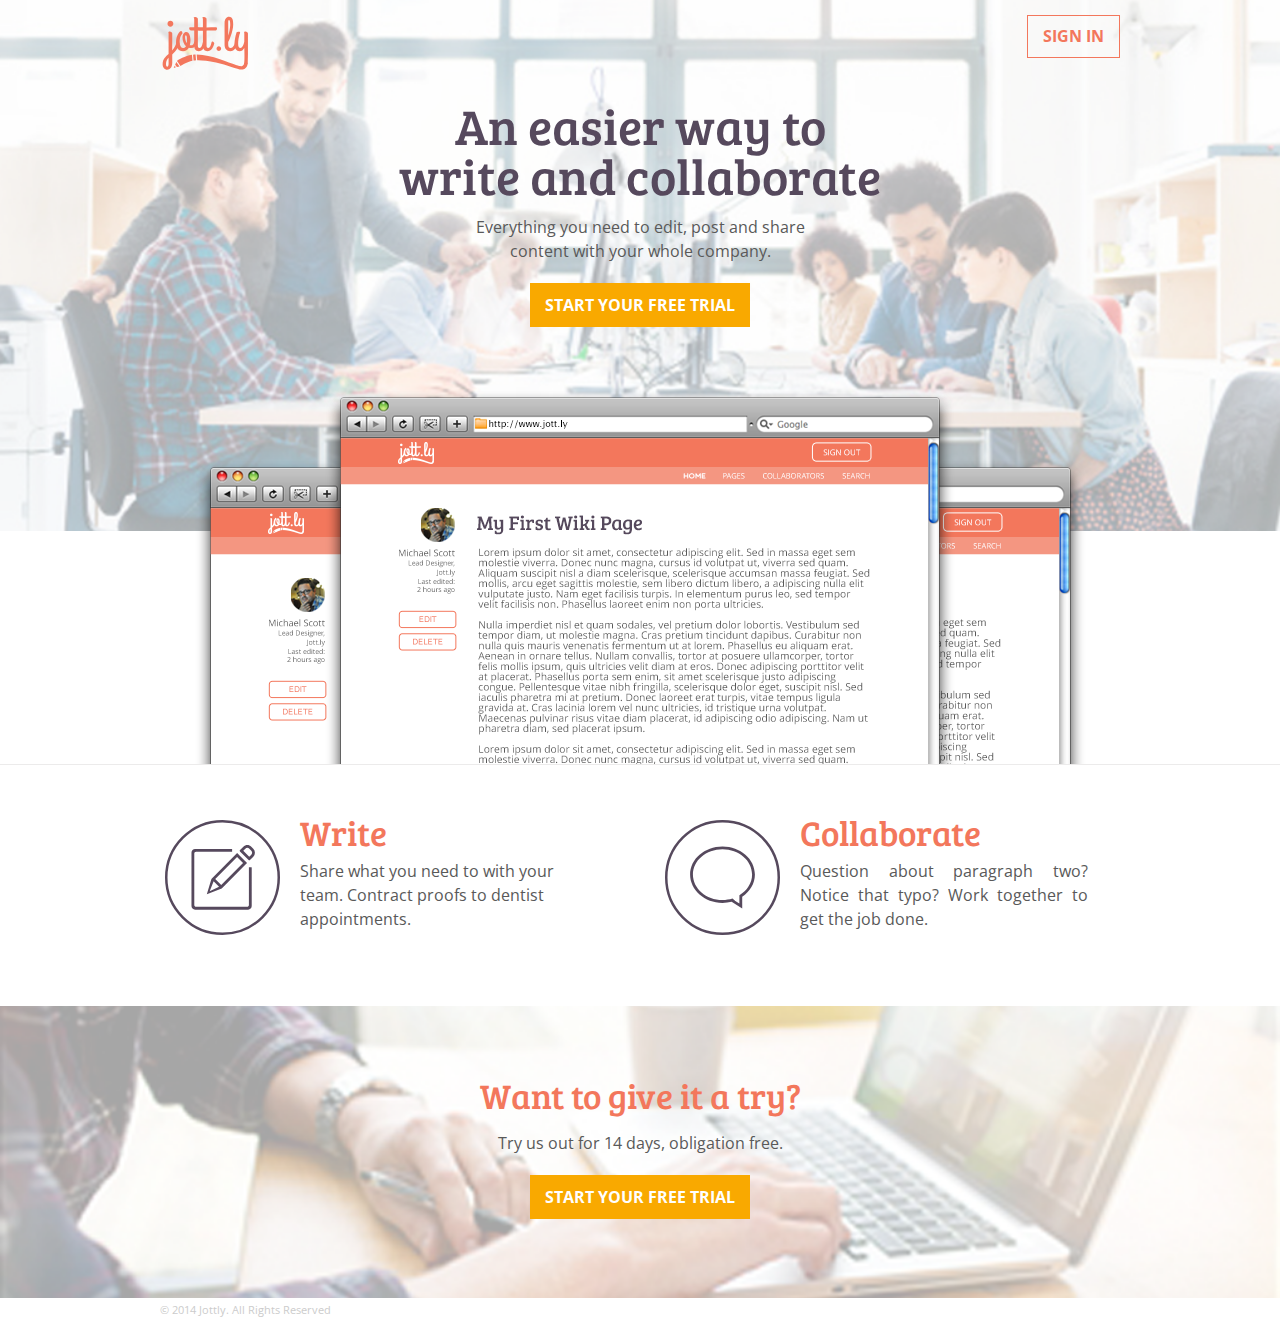
==== commit b1d73e14: "changed images to svg" ====
--- a/public/index.html
+++ b/public/index.html
@@ -45,7 +45,7 @@
 	<header>
 		<div class="container">
 			<nav>
-				<a href="#" class="logo" ><img src="images/logo.png" alt="Jott.ly" /></a>
+				<a href="#" class="logo" ><img src="images/logo.svg" alt="Jott.ly" width="90"/></a>
 				<a href="#" class="signin_button">Sign In</a>
 			</nav>
 			<section>
@@ -66,12 +66,12 @@
 	<section class="info">
 	 	<div class="container clearfix">
 				<div class="eight columns alpha">
-				<img src="images/write.png"/>
+				<img src="images/write.svg" width="125"/>
 				<h2>Write</h2>
 				<p>Share what you need to with your team. Contract proofs to dentist appointments.</p>
 			</div>
 			<div class="eight columns omega">
-				<img src="images/collaborate.png"/>
+				<img src="images/collaborate.svg" width="125"/>
 				<h2>Collaborate</h2>
 				<p>Question about paragraph two? Notice that typo? Work together to get the job done.</p>
 			</div>
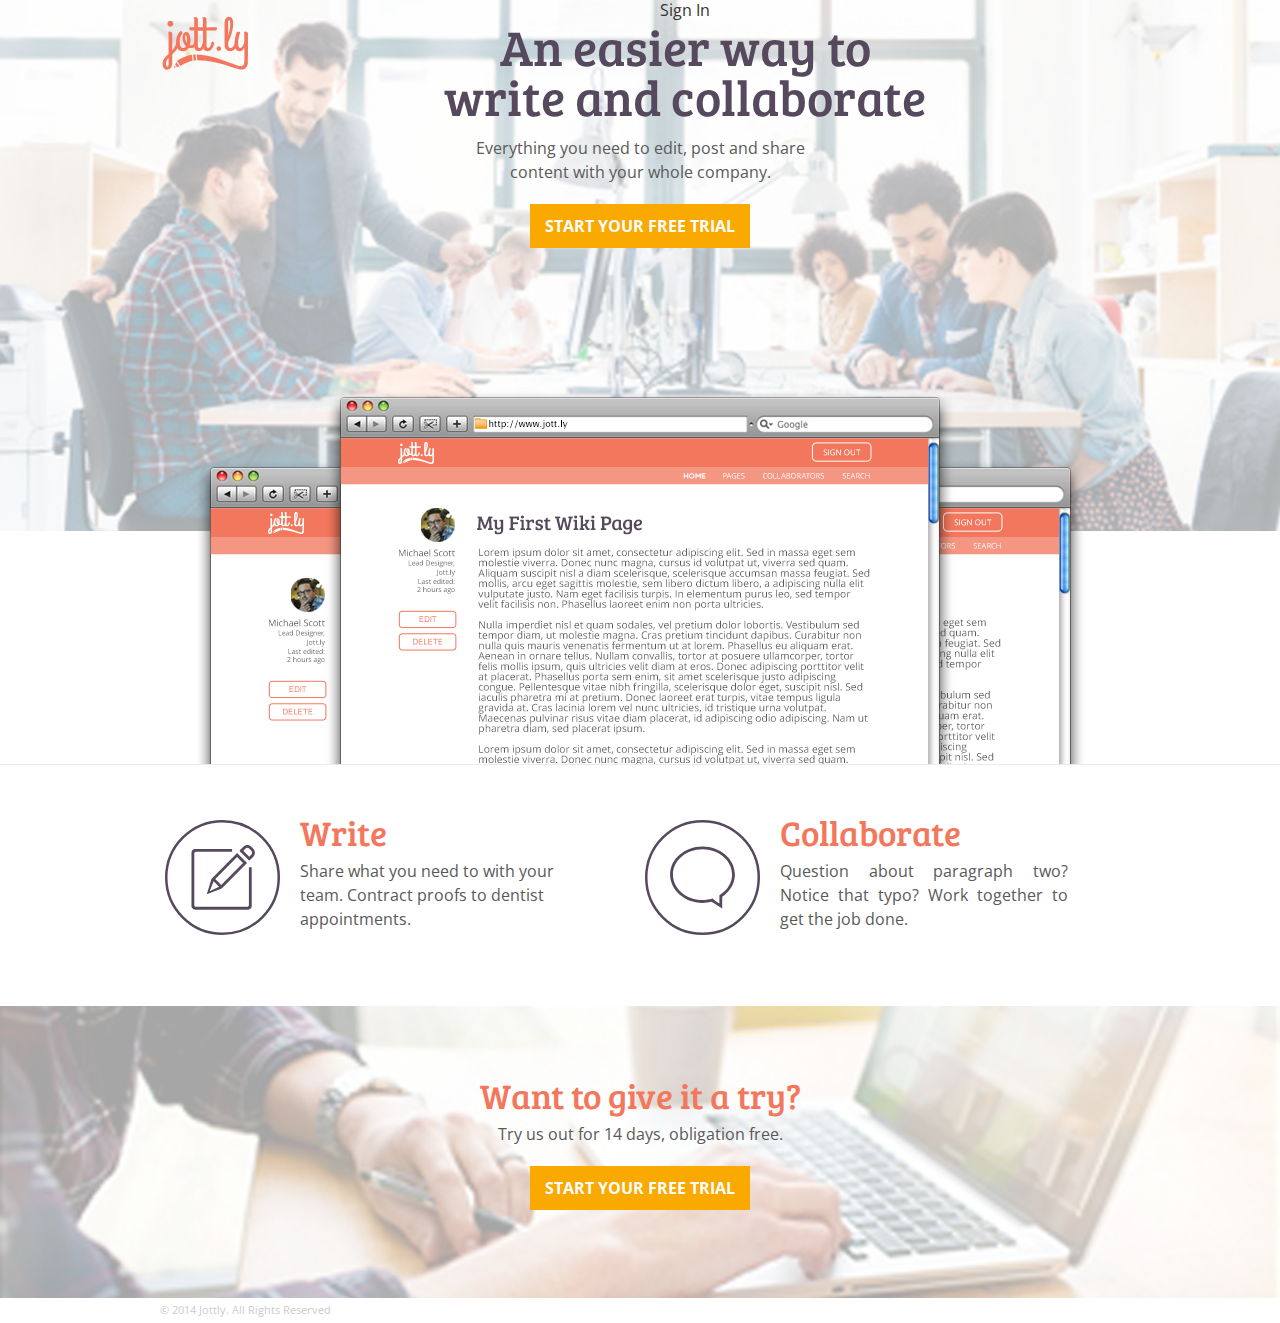
==== commit d05f7f3e: "notes added to index and stylesheet" ====
--- a/public/index.html
+++ b/public/index.html
@@ -32,10 +32,14 @@
 	<link rel="apple-touch-icon" sizes="72x72" href="images/apple-touch-icon-72x72.png">
 	<link rel="apple-touch-icon" sizes="114x114" href="images/apple-touch-icon-114x114.png">
 
+	<!-- SMALL THING - IF YOU ARE GOING TO INCLUDE THE APPLE TOUCH ICONS MAKE SURE YOU ADD/SUPPORT ALL RESOLUTION SIZES. REVIEW THEIR DOCUMENTATION FOR THE CORRECT SIZES TO SUPPORT -->
+
 	<!-- Fonts
 	================================================== -->
 	<link href='http://fonts.googleapis.com/css?family=Bree+Serif' rel='stylesheet' type='text/css'>
 	<link href='http://fonts.googleapis.com/css?family=Open+Sans' rel='stylesheet' type='text/css'>
+
+	<!-- YOU SHOULD BE ABLE TO CONDENSE THIS DOWN TO ONE LINE OF CODE. WHEN USING GOOGLE WEB FONTS IF YOU ADD BOTH TO YOUR COLLECTION IT SHOULD GIVE YOU ONE LINE TO ADD -->
 
 
 
@@ -45,19 +49,21 @@
 	<header>
 		<div class="container">
 			<nav>
+				<!-- WE SHOULD ADD A HREF LINK. A / WOULD CALL THE INDEX PAGE. THAT WAY WHEN THE LOGO IS CLICKED IT WILL TAKE YOU TO A HOMEPAGE. WE SHOULD ALSO STAY WAY FROM PUTTING STYLES IN OUR HTML PAGES. LET'S MOVE THE WIDTH OF THE LOGO TO THE STYLESHEET. -->
 				<a href="#" class="logo" ><img src="images/logo.svg" alt="Jott.ly" width="90"/></a>
 				<a href="#" class="signin_button">Sign In</a>
 			</nav>
 			<section>
-				<h1>An easier way to</br>write and collaborate</h1>
-		   	<p>Everything you need to edit, post and share</br>content with your whole company.</p>
+				<h1>An easier way to<br>write and collaborate</h1>
+		   	<p>Everything you need to edit, post and share<br>content with your whole company.</p>
 		   	<p><a href="#" class="signup_button">Start Your Free Trial</a></p>
-		  </section>
+		   	<!-- WHY IS THIS LINK INSIDE OF A <p> TAG -->
+		  </section> <!-- I USUALLY ONLY USE SECTION TAGS FOR MAIN PARENTS, I WOULD CHANGE THE MAIN DIV THAT HAS THE CLASS CONTAINER TO THE SECTION AND CHANGE THIS SECTION TO A DIV TAG -->
 	 	</div>
 	 </header>
 
 
-	<div class="browsers">
+	<div class="browsers"><!-- COULD WE COMBINE THIS DIV WITH THE DIV BELOW AND JUST CALL BOTH CLASSES -->
 		<div class='container'>
 	 		<img class="scale-with-grid" src="images/browsers.png"/>
 	 	</div>
@@ -66,12 +72,12 @@
 	<section class="info">
 	 	<div class="container clearfix">
 				<div class="eight columns alpha">
-				<img src="images/write.svg" width="125"/>
+				<img src="images/write.svg" width="125"/><!-- LET'S REMOVE THIS INLINE STYLE AND PLACE IT IN THE STYLESHEET -->
 				<h2>Write</h2>
 				<p>Share what you need to with your team. Contract proofs to dentist appointments.</p>
 			</div>
 			<div class="eight columns omega">
-				<img src="images/collaborate.svg" width="125"/>
+				<img src="images/collaborate.svg" width="125"/><!-- LET'S REMOVE THIS INLINE STYLE AND PLACE IT IN THE STYLESHEET -->
 				<h2>Collaborate</h2>
 				<p>Question about paragraph two? Notice that typo? Work together to get the job done.</p>
 			</div>
@@ -81,12 +87,12 @@
   <section class="signup">
   	<h2>Want to give it a try?</h2>
   	<p>Try us out for 14 days, obligation free.</p>
-  	<p><a href="#" class="signup_button">Start Your Free Trial</a></p>
+  	<p><a href="#" class="signup_button">Start Your Free Trial</a></p><!-- WHY IS THIS LINK INSIDE OF A <p> TAG -->
   </section>
 
   <footer class="footer">
   	<div class='container'>
-  		<p>© 2014 Jottly. All Rights Reserved</p>
+  		<p>© 2014 Jottly. All Rights Reserved</p><!-- FIX THE COPYRIGHT ICON TO THE RIGHT HTML ENCODE -->
   	</div>
   </footer>
 
--- a/public/stylesheets/style.css
+++ b/public/stylesheets/style.css
@@ -1,3 +1,11 @@
+//NOTES ON STYLESHEET
+	//OVERALL THIS IS REALLY CLEAN NICE WORK
+	//TRY REVEIEWING THE SELECTOR BACKGROUND THERE ARE A FEW PLACES 
+		WHERE YOU ARE USING BACKGROUND'S VARIOUS PROPERTIES AND YOU COULD
+		COMBINE THEM DOWN TO ONE LINE OF CODE VS FOUR OR SO
+	//MAKE SURE YOU ARE CONSISTENT WITH FONT-SIZES, PICK EMs OR PXs
+	//
+
 
 /* Fix Skeleton brokenness. */
 .columns.omega {
@@ -53,6 +61,7 @@
 	text-align: center;
 }
 
+//WE SHOULD BE MORE SPECIFIC ABOUT WHAT SECTION WE ARE CALLING ON
 header section {
 	padding-top: 100px;
 	box-sizing: border-box;
@@ -62,6 +71,8 @@
 	float: left;
 	margin-top: 15px;
 }
+
+//WONDERING IF WE SHOULD MAKE MORE GLOBAL BUTTONS RATHER THAN VERY SPECIFIC BUTTONS. THAT WAY WE CAN USE THEM MORE THROUGH OUT THE SITE AND NOT HAVE TO REPEAT CSS
 
 .signin_button {
 	margin-top: 15px;
@@ -69,7 +80,7 @@
 	font-weight: bold;
 	color: #f3775c;
 	border: 1px solid #f3775c;
-	border-radius: 0px;
+	border-radius: 0px; //NOT SURE WE NEED THIS, BORDER RADIUS IS NATURALLY 0
 	float: right;
 	text-transform: uppercase;
 }
@@ -77,7 +88,7 @@
 .signin_button:visited {
 	color: #f3775c;
 	border: 1px solid #f3775c;
-}
+} //WE SHOULD MOVE THIS TO BELOW HOVER, JUST FROM A FLOW STANDPOINT IT GOES BUTTON, BUTTON:HOVER, BUTTON:ACTIVE, BUTTON:VISITED
 
 .signin_button:hover {
 	color: #FFF;
@@ -150,7 +161,7 @@
 	text-align: center;
 	padding-top: 72px;
 	box-sizing: border-box;
-}
+}//WE COULD CONDENSE THIS CODE BLOCK DOWN
 
 .signup h2 {
 	padding-bottom: .25em; /* because the text has a descender in it. */
@@ -177,7 +188,7 @@
 }
 
 @media only screen and (min-width: 768px) and (max-width: 959px) {
-}
+} //WE CAN REMOVE THIS IF WE ARE NOT USING IT AT ALL
 
 @media only screen and (max-width: 767px) {
 	header {
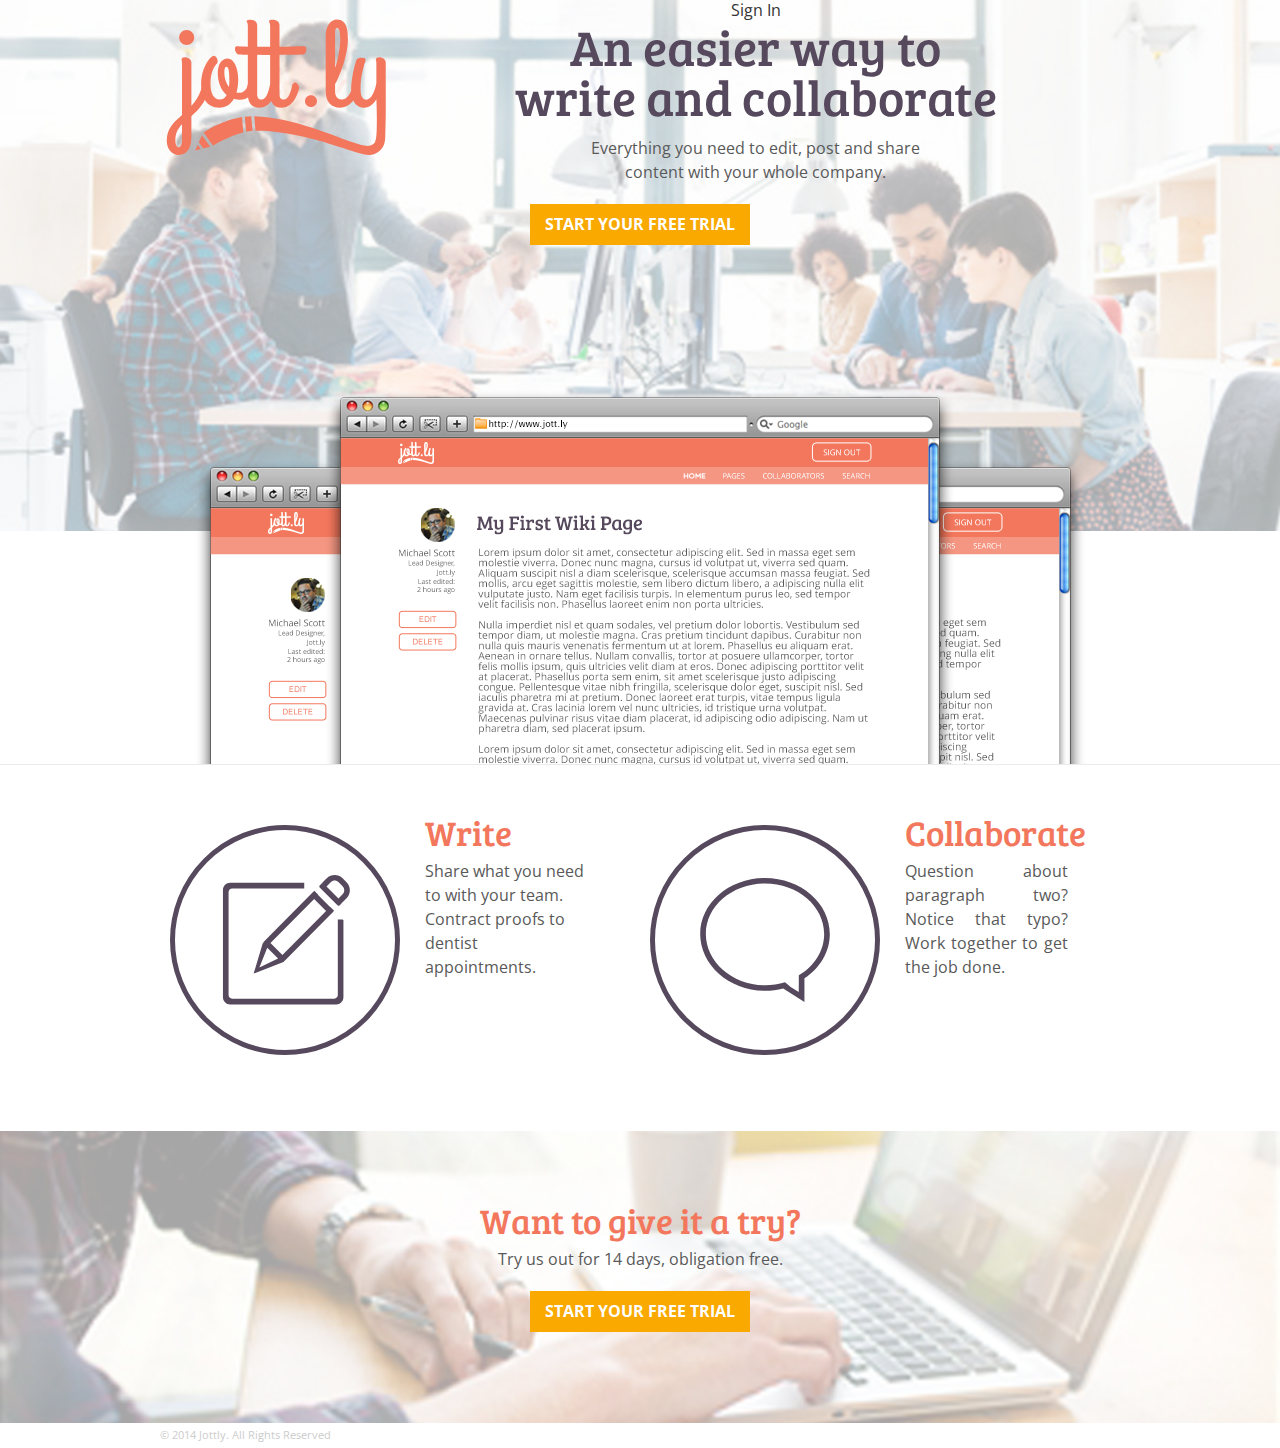
==== commit bd1c9174: "updated code" ====
--- a/public/index.html
+++ b/public/index.html
@@ -28,18 +28,10 @@
 	<!-- Favicons
 	================================================== -->
 	<link rel="shortcut icon" href="images/favicon.ico">
-	<link rel="apple-touch-icon" href="images/apple-touch-icon.png">
-	<link rel="apple-touch-icon" sizes="72x72" href="images/apple-touch-icon-72x72.png">
-	<link rel="apple-touch-icon" sizes="114x114" href="images/apple-touch-icon-114x114.png">
-
-	<!-- SMALL THING - IF YOU ARE GOING TO INCLUDE THE APPLE TOUCH ICONS MAKE SURE YOU ADD/SUPPORT ALL RESOLUTION SIZES. REVIEW THEIR DOCUMENTATION FOR THE CORRECT SIZES TO SUPPORT -->
 
 	<!-- Fonts
-	================================================== -->
-	<link href='http://fonts.googleapis.com/css?family=Bree+Serif' rel='stylesheet' type='text/css'>
-	<link href='http://fonts.googleapis.com/css?family=Open+Sans' rel='stylesheet' type='text/css'>
-
-	<!-- YOU SHOULD BE ABLE TO CONDENSE THIS DOWN TO ONE LINE OF CODE. WHEN USING GOOGLE WEB FONTS IF YOU ADD BOTH TO YOUR COLLECTION IT SHOULD GIVE YOU ONE LINE TO ADD -->
+	================================================== -->	
+	<link href='http://fonts.googleapis.com/css?family=Bree+Serif|Open+Sans' rel='stylesheet' type='text/css'>
 
 
 
@@ -47,24 +39,22 @@
 <body>
 
 	<header>
-		<div class="container">
+		<section class="container">
 			<nav>
-				<!-- WE SHOULD ADD A HREF LINK. A / WOULD CALL THE INDEX PAGE. THAT WAY WHEN THE LOGO IS CLICKED IT WILL TAKE YOU TO A HOMEPAGE. WE SHOULD ALSO STAY WAY FROM PUTTING STYLES IN OUR HTML PAGES. LET'S MOVE THE WIDTH OF THE LOGO TO THE STYLESHEET. -->
-				<a href="#" class="logo" ><img src="images/logo.svg" alt="Jott.ly" width="90"/></a>
+				<a href="/" class="logo" ><img src="images/logo.svg" alt="Jott.ly"/></a>
 				<a href="#" class="signin_button">Sign In</a>
 			</nav>
-			<section>
+			<div>
 				<h1>An easier way to<br>write and collaborate</h1>
 		   	<p>Everything you need to edit, post and share<br>content with your whole company.</p>
-		   	<p><a href="#" class="signup_button">Start Your Free Trial</a></p>
-		   	<!-- WHY IS THIS LINK INSIDE OF A <p> TAG -->
-		  </section> <!-- I USUALLY ONLY USE SECTION TAGS FOR MAIN PARENTS, I WOULD CHANGE THE MAIN DIV THAT HAS THE CLASS CONTAINER TO THE SECTION AND CHANGE THIS SECTION TO A DIV TAG -->
-	 	</div>
+		   	<a href="#" class="signup_button">Start Your Free Trial</a>
+		  </div>
+	 	</section>
 	 </header>
 
 
-	<div class="browsers"><!-- COULD WE COMBINE THIS DIV WITH THE DIV BELOW AND JUST CALL BOTH CLASSES -->
-		<div class='container'>
+	<div class="browsers">
+		<div class="container">
 	 		<img class="scale-with-grid" src="images/browsers.png"/>
 	 	</div>
  	</div>
@@ -72,12 +62,12 @@
 	<section class="info">
 	 	<div class="container clearfix">
 				<div class="eight columns alpha">
-				<img src="images/write.svg" width="125"/><!-- LET'S REMOVE THIS INLINE STYLE AND PLACE IT IN THE STYLESHEET -->
+				<img src="images/write.svg"/>
 				<h2>Write</h2>
 				<p>Share what you need to with your team. Contract proofs to dentist appointments.</p>
 			</div>
 			<div class="eight columns omega">
-				<img src="images/collaborate.svg" width="125"/><!-- LET'S REMOVE THIS INLINE STYLE AND PLACE IT IN THE STYLESHEET -->
+				<img src="images/collaborate.svg"/>
 				<h2>Collaborate</h2>
 				<p>Question about paragraph two? Notice that typo? Work together to get the job done.</p>
 			</div>
@@ -87,12 +77,12 @@
   <section class="signup">
   	<h2>Want to give it a try?</h2>
   	<p>Try us out for 14 days, obligation free.</p>
-  	<p><a href="#" class="signup_button">Start Your Free Trial</a></p><!-- WHY IS THIS LINK INSIDE OF A <p> TAG -->
+  	<a href="#" class="signup_button">Start Your Free Trial</a>
   </section>
 
   <footer class="footer">
   	<div class='container'>
-  		<p>© 2014 Jottly. All Rights Reserved</p><!-- FIX THE COPYRIGHT ICON TO THE RIGHT HTML ENCODE -->
+  		<p>© 2014 Jottly. All Rights Reserved</p>
   	</div>
   </footer>
 
